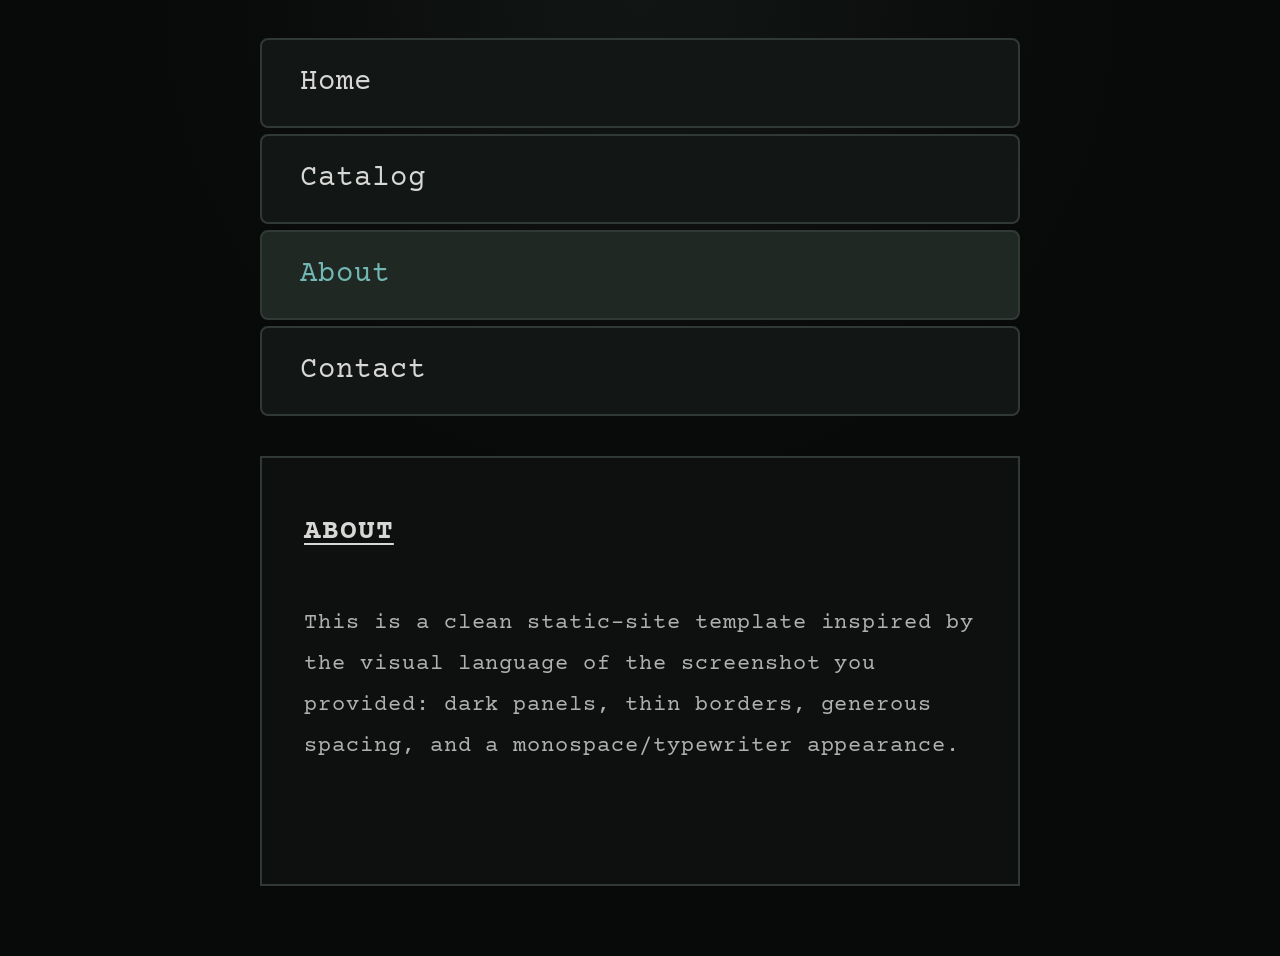
==== about.html @ 25f9fb17 "Add files via upload" ====
<!DOCTYPE html>
<html lang="en">
<head>
  <meta charset="UTF-8">
  <meta name="viewport" content="width=device-width, initial-scale=1.0">
  <title>Midnight Catalog — About</title>
  <link rel="stylesheet" href="style.css">
</head>
<body>
  <main class="site-shell">
    <nav class="menu" aria-label="Main navigation">
      <a class="menu-item" href="index.html">Home</a>
      <a class="menu-item" href="catalog.html">Catalog</a>
      <a class="menu-item active" href="about.html">About</a>
      <a class="menu-item" href="contact.html">Contact</a>
    </nav>

    <section class="content-card">
      <h1>ABOUT</h1>
      <p>
        This is a clean static-site template inspired by the visual language
        of the screenshot you provided: dark panels, thin borders, generous
        spacing, and a monospace/typewriter appearance.
      </p>
    </section>
  </main>
</body>
</html>
---- style.css ----
@import url('https://fonts.googleapis.com/css2?family=Courier+Prime:wght@400;700&display=swap');

:root {
  --background: #080909;
  --panel: #121615;
  --panel-hover: #19201d;
  --border: #303936;
  --text: #d7d7d5;
  --muted: #aeb1ae;
  --accent: #72b7b3;
}

* {
  box-sizing: border-box;
}

html {
  min-height: 100%;
  background: var(--background);
}

body {
  margin: 0;
  min-height: 100vh;
  background:
    radial-gradient(circle at 50% 0%, #111614 0%, var(--background) 42%),
    var(--background);
  color: var(--text);
  font-family: "Courier Prime", "Courier New", monospace;
  letter-spacing: 0.06em;
}

.site-shell {
  width: min(94vw, 760px);
  margin: 0 auto;
  padding: 38px 0 70px;
}

.menu {
  display: grid;
  gap: 6px;
  margin-bottom: 40px;
}

.menu-item {
  display: block;
  padding: 25px 38px;
  border: 2px solid var(--border);
  border-radius: 8px;
  background: var(--panel);
  color: var(--text);
  text-decoration: none;
  font-size: clamp(1.25rem, 4vw, 1.8rem);
  line-height: 1.25;
  transition: background 0.15s ease, border-color 0.15s ease;
}

.menu-item:hover,
.menu-item:focus-visible {
  background: var(--panel-hover);
  border-color: #46524e;
}

.menu-item.active {
  color: var(--accent);
  background: #202824;
}

.content-card {
  border: 2px solid var(--border);
  background: #0d100f;
  padding: clamp(30px, 6vw, 52px) clamp(24px, 6vw, 42px);
  min-height: 430px;
}

h1,
h2 {
  margin-top: 0;
  font-weight: 700;
}

h1 {
  margin-bottom: 48px;
  font-size: clamp(1.25rem, 4vw, 1.75rem);
  line-height: 1.6;
  text-decoration: underline;
  text-underline-offset: 5px;
}

h2 {
  font-size: 1.15rem;
  line-height: 1.5;
}

p {
  margin: 0 0 34px;
  color: var(--muted);
  font-size: clamp(1rem, 3.7vw, 1.35rem);
  line-height: 1.9;
}

.divider {
  height: 2px;
  margin: 40px 0;
  background: repeating-linear-gradient(
    to right,
    var(--border) 0,
    var(--border) 20px,
    transparent 20px,
    transparent 30px
  );
}

.catalog-row {
  padding: 24px 0 10px;
  border-bottom: 1px dashed var(--border);
}

.catalog-row:last-child {
  border-bottom: 0;
}

.catalog-row h2 {
  color: var(--text);
}

@media (max-width: 600px) {
  .site-shell {
    width: 92vw;
    padding-top: 24px;
  }

  .menu {
    margin-bottom: 28px;
  }

  .menu-item {
    padding: 20px 28px;
  }

  .content-card {
    padding: 28px 22px;
  }

  p {
    line-height: 1.75;
  }
}
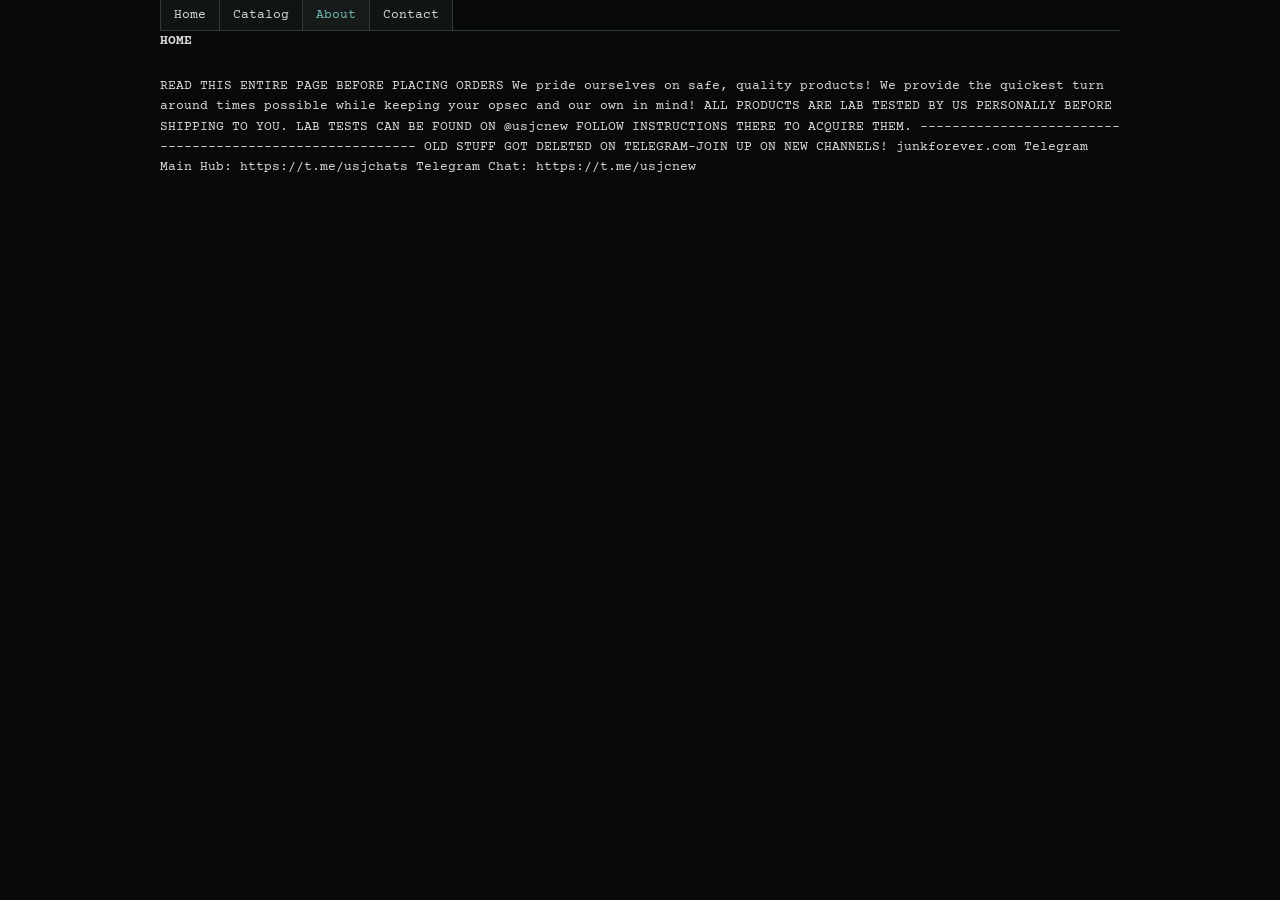
==== commit b5b7d28f: "Add files via upload" ====
--- a/about.html
+++ b/about.html
@@ -16,12 +16,16 @@
     </nav>
 
     <section class="content-card">
-      <h1>ABOUT</h1>
-      <p>
-        This is a clean static-site template inspired by the visual language
-        of the screenshot you provided: dark panels, thin borders, generous
-        spacing, and a monospace/typewriter appearance.
-      </p>
+      <h1>HOME</h1>
+      <p>READ THIS ENTIRE PAGE BEFORE PLACING ORDERS
+We pride ourselves on safe, quality products! We provide the quickest turn around times possible while keeping your opsec and our own in mind!
+ALL PRODUCTS ARE LAB TESTED BY US PERSONALLY BEFORE SHIPPING TO YOU.
+LAB TESTS CAN BE FOUND ON @usjcnew FOLLOW INSTRUCTIONS THERE TO ACQUIRE THEM.
+---------------------------------------------------------
+OLD STUFF GOT DELETED ON TELEGRAM-JOIN UP ON NEW CHANNELS!
+junkforever.com
+Telegram Main Hub: https://t.me/usjchats
+Telegram Chat: https://t.me/usjcnew<p>
     </section>
   </main>
 </body>
--- a/style.css
+++ b/style.css
@@ -14,135 +14,108 @@
   box-sizing: border-box;
 }
 
-html {
-  min-height: 100%;
-  background: var(--background);
-}
-
 body {
   margin: 0;
-  min-height: 100vh;
-  background:
-    radial-gradient(circle at 50% 0%, #111614 0%, var(--background) 42%),
-    var(--background);
+  background: var(--background);
   color: var(--text);
-  font-family: "Courier Prime", "Courier New", monospace;
-  letter-spacing: 0.06em;
+  font-family: "Courier Prime", monospace;
+  font-size: 13px;
+  line-height: 1.55;
 }
 
 .site-shell {
-  width: min(94vw, 760px);
+  width: calc(100% - 320px);
+  max-width: 1100px;
   margin: 0 auto;
-  padding: 38px 0 70px;
 }
 
+/* TOP NAVIGATION */
+
 .menu {
-  display: grid;
-  gap: 6px;
-  margin-bottom: 40px;
+  display: flex;
+  align-items: stretch;
+  border-bottom: 1px solid var(--border);
 }
 
-.menu-item {
-  display: block;
-  padding: 25px 38px;
-  border: 2px solid var(--border);
-  border-radius: 8px;
-  background: var(--panel);
+.menu a {
   color: var(--text);
   text-decoration: none;
-  font-size: clamp(1.25rem, 4vw, 1.8rem);
-  line-height: 1.25;
-  transition: background 0.15s ease, border-color 0.15s ease;
+  padding: 5px 13px;
+  border-left: 1px solid var(--border);
+  background: #101413;
 }
 
-.menu-item:hover,
-.menu-item:focus-visible {
-  background: var(--panel-hover);
-  border-color: #46524e;
+.menu a:last-child {
+  border-right: 1px solid var(--border);
 }
 
-.menu-item.active {
+.menu a:hover {
+  background: var(--panel-hover);
   color: var(--accent);
-  background: #202824;
 }
 
-.content-card {
-  border: 2px solid var(--border);
-  background: #0d100f;
-  padding: clamp(30px, 6vw, 52px) clamp(24px, 6vw, 42px);
-  min-height: 430px;
+.menu a.active {
+  color: var(--accent);
+  background: #161b19;
 }
 
-h1,
-h2 {
-  margin-top: 0;
-  font-weight: 700;
+/* MAIN PANEL */
+
+.content {
+  margin-top: 12px;
+  padding: 25px 24px;
+  min-height: 700px;
+
+  background: var(--panel);
+  border: 1px solid var(--border);
 }
 
-h1 {
-  margin-bottom: 48px;
-  font-size: clamp(1.25rem, 4vw, 1.75rem);
-  line-height: 1.6;
-  text-decoration: underline;
-  text-underline-offset: 5px;
-}
+/* TEXT */
 
-h2 {
-  font-size: 1.15rem;
-  line-height: 1.5;
+h1,
+h2,
+h3 {
+  font-size: 13px;
+  font-weight: 700;
+  margin: 0 0 25px;
 }
 
 p {
-  margin: 0 0 34px;
-  color: var(--muted);
-  font-size: clamp(1rem, 3.7vw, 1.35rem);
-  line-height: 1.9;
+  margin: 0 0 20px;
 }
 
-.divider {
-  height: 2px;
-  margin: 40px 0;
-  background: repeating-linear-gradient(
-    to right,
-    var(--border) 0,
-    var(--border) 20px,
-    transparent 20px,
-    transparent 30px
-  );
+a {
+  color: var(--accent);
 }
 
-.catalog-row {
-  padding: 24px 0 10px;
-  border-bottom: 1px dashed var(--border);
+a:hover {
+  color: #9bd1cc;
 }
 
-.catalog-row:last-child {
-  border-bottom: 0;
+/* SEPARATOR */
+
+hr {
+  border: 0;
+  border-top: 1px dashed var(--muted);
+  margin: 28px 0;
 }
 
-.catalog-row h2 {
-  color: var(--text);
-}
+/* MOBILE */
 
-@media (max-width: 600px) {
+@media (max-width: 800px) {
   .site-shell {
-    width: 92vw;
-    padding-top: 24px;
+    width: calc(100% - 30px);
+  }
+
+  .content {
+    padding: 20px 15px;
   }
 
   .menu {
-    margin-bottom: 28px;
+    overflow-x: auto;
   }
 
-  .menu-item {
-    padding: 20px 28px;
-  }
-
-  .content-card {
-    padding: 28px 22px;
-  }
-
-  p {
-    line-height: 1.75;
+  .menu a {
+    white-space: nowrap;
   }
 }
